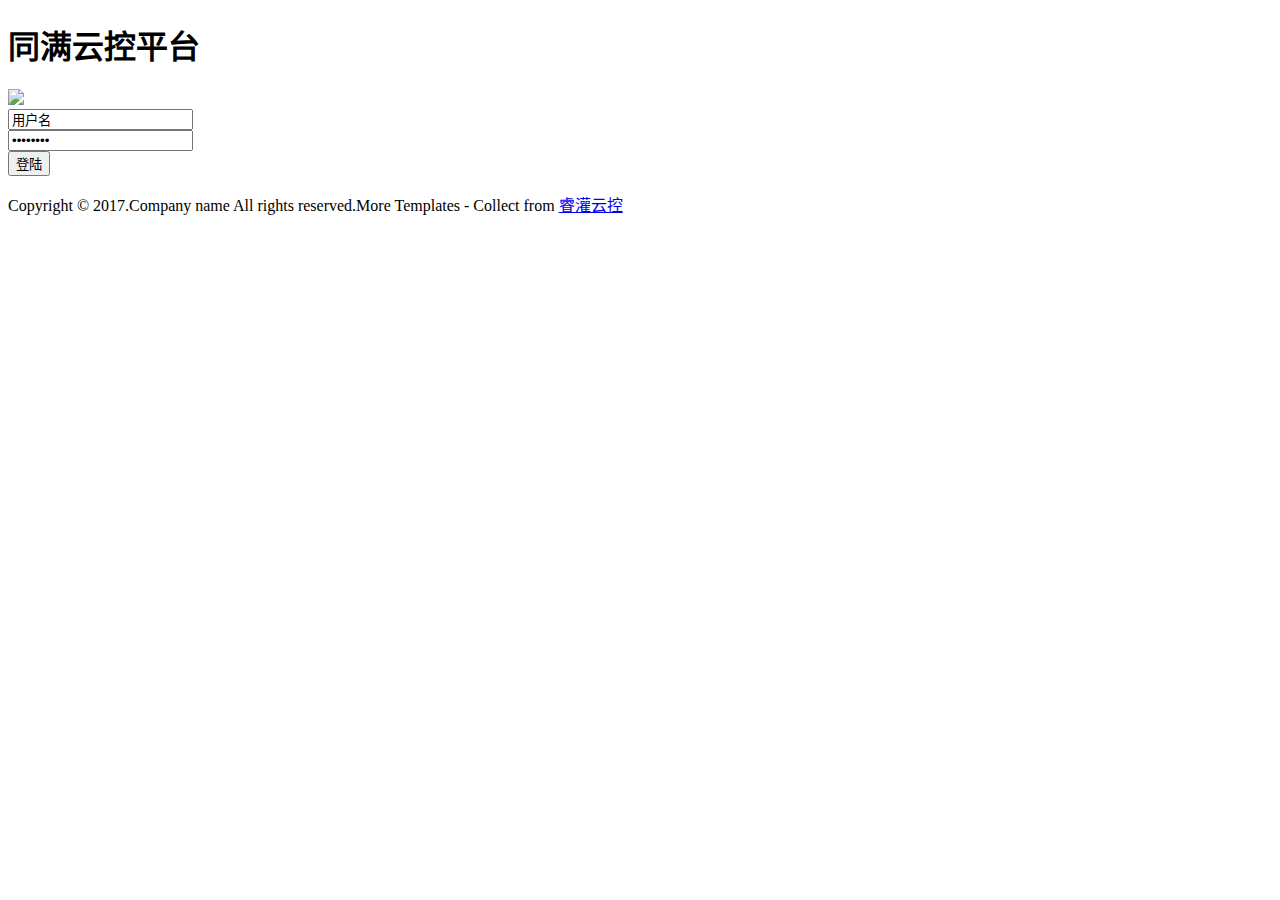
==== WebApplicationB/login.html @ e4528e7d "Add files via upload" ====
<!DOCTYPE html>
<html lang="zh-CN">
<head>
	<meta charset="utf-8">
<title>登陆</title>
<meta name="viewport" content="width=device-width, initial-scale=1">
<script type="application/x-javascript"> addEventListener("load", function() { setTimeout(hideURLbar, 0); }, false); function hideURLbar(){ window.scrollTo(0,1); } </script>
<link href="css/style.css" rel='stylesheet' type='text/css' />
<script src="script/jquery.min.js"></script>
</head>
<body>
<script>
	$(document).ready(function() {
	$('.close').on('click', function(){
		$('.login-form').fadeOut('slow', function(){
	  		$('.login-form').remove();
		});
	});
	$('#sid2').on('click',function () {
		var username= $('.text').val();
		var pwd =$('#pwd').val();
		if ((username=='用户名')&&(pwd='password')) {
		    alert('登陆成功!');
            $(location).prop('href', 'index.html')
        }else {
            alert('登陆失败!');
            $(location).prop('href', 'login.html')
		}

    });
});
</script>
 <!--SIGN UP-->
 <h1>同满云控平台</h1>
<div class="login-form">
	<div class="close"> </div>
		<div class="head-info">
			<label class="lbl-1"> </label>
			<label class="lbl-2"> </label>
			<label class="lbl-3"> </label>
		</div>
			<div class="clear"> </div>
	<div class="avtar">
		<img src="images/avtar2.png" />
	</div>
			<form>
					<input type="text" class="text" value="用户名" onfocus="this.value = '';" onblur="if (this.value == '') {this.value = 'Username';}" >
						<div class="key">
					<input id="pwd" type="password" value="Password" onfocus="this.value = '';" onblur="if (this.value == '') {this.value = 'Password';}">
						</div>
			</form>
	<div class="signin" id="sid2">
		<input type="submit" value="登陆" id="sid">
	</div>
</div>
 <div class="copy-rights">
					<p>Copyright &copy; 2017.Company name All rights reserved.More Templates   - Collect from <a href="http://www.baidu.com/" title="睿灌运控" target="_blank">睿灌云控</a></p>
			</div>

</body>
</html>
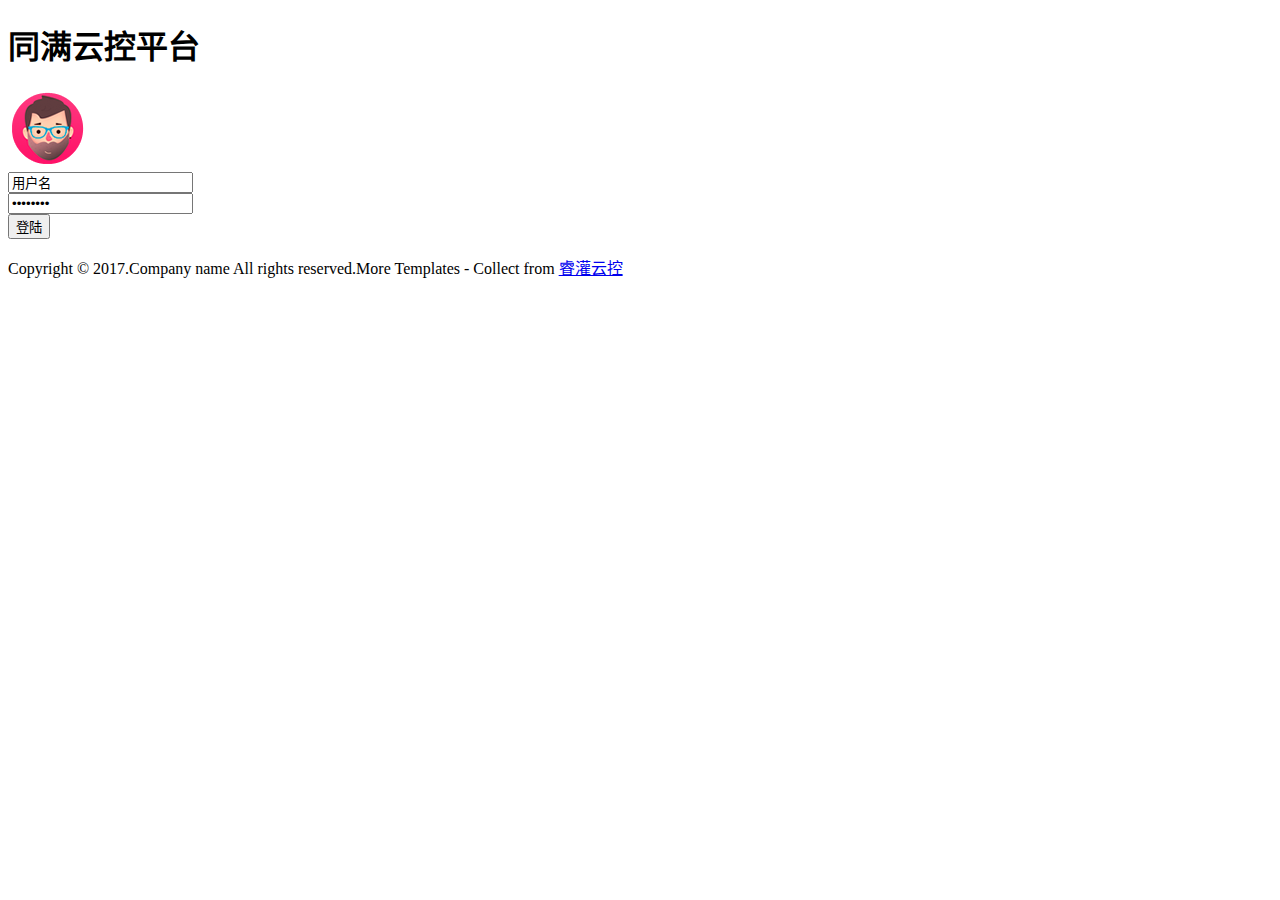
==== commit 38063824: "Update login.html" ====
--- a/WebApplicationB/login.html
+++ b/WebApplicationB/login.html
@@ -5,7 +5,7 @@
 <title>登陆</title>
 <meta name="viewport" content="width=device-width, initial-scale=1">
 <script type="application/x-javascript"> addEventListener("load", function() { setTimeout(hideURLbar, 0); }, false); function hideURLbar(){ window.scrollTo(0,1); } </script>
-<link href="css/style.css" rel='stylesheet' type='text/css' />
+<link href="style.css" rel='stylesheet' type='text/css' />
 <script src="script/jquery.min.js"></script>
 </head>
 <body>
@@ -58,4 +58,4 @@
 			</div>
 
 </body>
-</html>+</html>
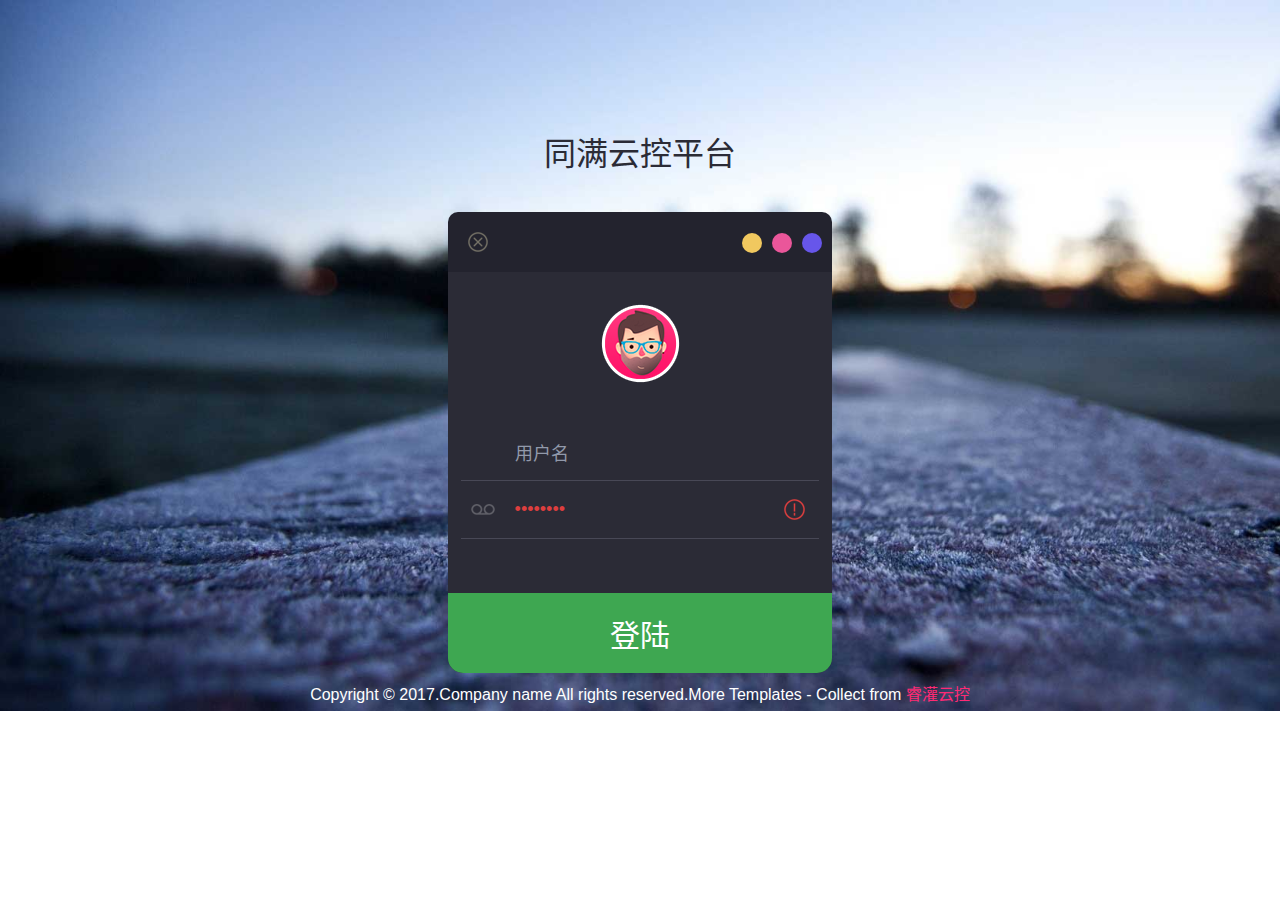
==== commit 8d096854: "Update login.html" ====
--- a/WebApplicationB/login.html
+++ b/WebApplicationB/login.html
@@ -21,7 +21,7 @@
 		var pwd =$('#pwd').val();
 		if ((username=='用户名')&&(pwd='password')) {
 		    alert('登陆成功!');
-            $(location).prop('href', 'index.html')
+            $(location).prop('href', 'Index.html')
         }else {
             alert('登陆失败!');
             $(location).prop('href', 'login.html')
--- a/WebApplicationB/style.css
+++ b/WebApplicationB/style.css
@@ -0,0 +1,348 @@
+
+/* reset */
+html,body,div,span,applet,object,iframe,h1,h2,h3,h4,h5,h6,p,blockquote,pre,a,abbr,acronym,address,big,cite,code,del,dfn,em,img,ins,kbd,q,s,samp,small,strike,strong,sub,sup,tt,var,b,u,i,dl,dt,dd,ol,nav ul,nav li,fieldset,form,label,legend,table,caption,tbody,tfoot,thead,tr,th,td,article,aside,canvas,details,embed,figure,figcaption,footer,header,hgroup,menu,nav,output,ruby,section,summary,time,mark,audio,video{margin:0;padding:0;border:0;font-size:100%;font:inherit;vertical-align:baseline;}
+article, aside, details, figcaption, figure,footer, header, hgroup, menu, nav, section {display: block;}
+ol,ul{list-style:none;margin:0px;padding:0px;}
+blockquote,q{quotes:none;}
+blockquote:before,blockquote:after,q:before,q:after{content:'';content:none;}
+table{border-collapse:collapse;border-spacing:0;}
+/* start editing from here */
+a{text-decoration:none;}
+.txt-rt{text-align:right;}/* text align right */
+.txt-lt{text-align:left;}/* text align left */
+.txt-center{text-align:center;}/* text align center */
+.float-rt{float:right;}/* float right */
+.float-lt{float:left;}/* float left */
+.clear{clear:both;}/* clear float */
+.pos-relative{position:relative;}/* Position Relative */
+.pos-absolute{position:absolute;}/* Position Absolute */
+.vertical-base{	vertical-align:baseline;}/* vertical align baseline */
+.vertical-top{	vertical-align:top;}/* vertical align top */
+nav.vertical ul li{	display:block;}/* vertical menu */
+nav.horizontal ul li{	display: inline-block;}/* horizontal menu */
+img{max-width:100%;}
+/*end reset*/
+/****-----start-body----****/
+body{
+	background: url(images/bg1.jpg) no-repeat 0px 0px;
+	font-family: 'Open Sans', sans-serif;
+	background-size:cover;
+	-webkit-background-size:cover;
+	-moz-background-size:cover;
+	-o-background-size:cover;
+	min-height:1050px;
+}
+.wrap{
+	margin: 0 auto;
+	width: 80%;
+}
+body a,form li,input[type="submit"],input[type="text"],.sixth-login input[type="submit"],.third-login input[type="submit"]{
+	transition: 0.1s all;
+	-webkit-transition: 0.1s all;
+	-moz-transition: 0.1s all;
+	-o-transition: 0.1s all;
+}
+/*--close--*/
+.close{
+background: url('images/close.png') no-repeat 0px 0px;
+  cursor: pointer;
+  width: 20px;
+  height: 20px;
+  position: absolute;
+  left: 20px;
+  top: 20px;
+  -webkit-transition: color 0.2s ease-in-out;
+  -moz-transition: color 0.2s ease-in-out;
+  -o-transition: color 0.2s ease-in-out;
+  transition: color 0.2s ease-in-out;
+}
+/*--/close--*/
+h1 {
+	font-family: 'Exo 2', sans-serif;
+	  text-align: center;
+	  padding-top: 4em;
+	  font-weight: 400;
+	  color: #2B2B36;
+	  font-size: 2em;
+}
+.login-form {
+	background: #2b2b36;
+	position: relative;
+	width: 30%;
+	margin: 3% auto 0 auto;
+	text-align: center;
+	border-radius: 15px;
+	-webkit-border-radius: 15px;
+	-moz-border-radius: 15px;
+	-o-border-radius: 15px;
+}
+.head img {
+	width: 100%;
+}
+.avtar img {
+  margin: 2em 0 0;
+}
+.head-info {
+  padding: 5px 0;
+  text-align: center;
+  font-weight: 600;
+  font-size: 2em;
+  color: #fff;
+  background: #23232e;
+  height: 50px;
+	border-top-left-radius: 10px;
+	-webkit-border-top-left-radius: 10px;
+	-moz-border-top-left-radius: 10px;
+	-o-border-top-left-radius: 10px;
+	border-top-right-radius: 10px;
+	-webkit-border-top-right-radius: 10px;
+	-moz-border-top-right-radius: 10px;
+	-o-border-top-right-radius: 10p
+}
+input[type="text"] {
+	  width: 70%;
+	  padding: 1em 2em 1em 3em;
+	  color: #9199aa;
+	  font-size: 18px;
+	  outline: none;
+	  background: url(images/adm.png) no-repeat 10px 15px;
+	  border: none;
+	  font-weight: 100;
+	  border-bottom: 1px solid#484856;
+	  margin-top: 2em;
+}
+ input[type="password"]{
+	  width: 70%;
+	  padding: 1em 2em 1em 3em;
+	  color: #dd3e3e;
+	  font-size: 18px;
+	  outline: none;
+	  background: url(images/key.png) no-repeat 10px 23px;
+	  border: none;
+	  font-weight: 100;
+	  border-bottom: 1px solid#484856;
+	  margin-bottom: 3em;
+ }
+.key {
+   background: url(images/pass.png) no-repeat 447px 17px;
+}
+input[type="submit"]{
+  font-size: 30px;
+  color: #fff;
+  outline: none;
+  border: none;
+  background: #3ea751;
+  width: 100%;
+  padding: 18px 0;
+  border-bottom-left-radius: 15px;
+	-webkit-border-bottom-left-radius: 15px;
+	-moz-border-bottom-left-radius: 15px;
+	-o-border-bottom-left-radius: 15px;
+	border-bottom-right-radius: 15px;
+	-webkit-border-bottom-right-radius: 15px;
+	-moz-border-bottom-right-radius: 15px;
+	-o-border-bottom-right-radius: 15px;
+	cursor: pointer;
+}
+input[type="submit"]:hover {
+	background: #ff2775;
+  border-bottom-left-radius: 15px;
+	-webkit-border-bottom-left-radius: 15px;
+	-moz-border-bottom-left-radius: 15px;
+	-o-border-bottom-left-radius: 15px;
+	border-bottom-right-radius: 15px;
+	-webkit-border-bottom-right-radius: 15px;
+	-moz-border-bottom-right-radius: 15px;
+	-o-border-bottom-right-radius: 15px;
+  	transition: 1s all;
+	-webkit-transition: 1s all;
+	-moz-transition: 1s all;
+	-o-transition: 1s all;
+}
+label.lbl-1 {
+  background: #6756ea;
+  width: 20px;
+  height: 20px;
+  display: block;
+  float: right;
+  border-radius: 50%;
+  margin: 16px 10px 0px 0px;
+}
+label.lbl-2 {
+  background: #ea569a;
+  width: 20px;
+  height: 20px;
+  display: block;
+  float: right;
+  border-radius: 50%;
+   margin: 16px 10px 0px 0px;
+}
+label.lbl-3 {
+  background: #f1c85f;
+  width: 20px;
+  height: 20px;
+  display: block;
+  float: right;
+  border-radius: 50%;
+  margin: 16px 10px 0px 0px;
+}
+/*--copyrights--*/
+.copy-rights{
+	text-align: center;
+	margin-top: 8em;
+}
+.copy-rights p{
+	color:#FFF;
+	font-size: 1em;
+	line-height:1.8em;
+}
+.copy-rights p a{
+	color:#ff2a75;
+	-webkit-transition: all 0.3s ease-out;
+	-moz-transition: all 0.3s ease-out;
+	-ms-transition: all 0.3s ease-out;
+	-o-transition: all 0.3s ease-out;
+	transition: all 0.3s ease-out;
+	text-decoration:none;
+}
+.copy-rights p a:hover{
+	color:#3faa53;
+	text-decoration:none;
+		transition: 0.1s all;
+	-webkit-transition: 0.1s all;
+	-moz-transition: 0.1s all;
+	-o-transition: 0.1s all;
+}
+/*--/copyrights--*/
+/*--start-responsive-design--*/
+@media (max-width:1440px){
+	.key {
+	  background: url(images/pass.png) no-repeat 376px 17px;
+	}
+	
+	body {
+	  min-height: 811px;
+	}
+}
+@media (max-width:1366px){
+	.key {
+	  background: url(images/pass.png) no-repeat 358px 19px;
+	}
+	.copy-rights {
+	  margin-top: 3em;
+	}
+	body {
+	  min-height: 768px;
+	}
+}
+@media (max-width:1280px){
+	.key {
+	   background: url(images/pass.png) no-repeat 336px 18px;
+	}
+	body {
+	  min-height: 711px;
+	}
+	.copy-rights {
+	  margin-top: 0.5em;
+	}
+}
+@media (max-width:1024px){
+	.login-form {
+	  width: 37%;
+	}
+	.key {
+	   background: url(images/pass.png) no-repeat 339px 18px;
+	}
+	.copy-rights {
+	  margin-top: 3em;
+	}
+	h1 {
+	  padding-top: 2em;
+	}
+	body {
+	  min-height: 675px;
+	}
+}
+@media (max-width:768px){
+	.login-form {
+	  width: 50%;
+	    margin: 12% auto 0 auto;
+	}
+	.key {
+	  background: url(images/pass.png) no-repeat 342px 18px;
+	}
+	body {
+	  min-height: 929px;
+	}
+}
+@media (max-width:640px){
+	.login-form {
+	  width: 60%;
+	  margin: 20% auto 0 auto;
+	}
+	.key {
+	  background: url(images/pass.png) no-repeat 342px 19px;
+	}
+}
+@media (max-width:480px){
+	.login-form {
+	  width: 80%;
+	}
+}
+@media (max-width:320px){
+	h1 {
+	  padding-top: 1em;
+	  font-size: 1.5em;
+	}
+	.login-form {
+	  width: 90%;
+	  margin: 10% auto 0 auto;
+	}
+	input[type="text"] {
+	  width: 62%;
+	  padding: 1.2em 2em .5em 2.5em;
+	  font-size: 17px;
+	  margin-top: .5em;
+	}
+	input[type="password"] {
+		width: 62%;
+		padding: 1.2em 2em .5em 2.5em;
+		font-size: 17px;
+		margin-top: .5em;
+		margin-bottom: 2em;
+		  background: url(images/key.png) no-repeat 8px 23px;
+	}
+	.key {
+	  background: url(images/pass.png) no-repeat 235px 27px;
+	}
+	.avtar img {
+	  margin: 1.1em 0 0;
+	}
+	.head-info {
+	  height: 35px;
+	  }
+	label.lbl-1 {
+	  margin: 8px 10px 0px 0px;
+	}
+	label.lbl-2 {
+	  margin: 8px 10px 0px 0px;
+	}
+	label.lbl-3 {
+	  margin: 8px 10px 0px 0px;
+	}
+	.close {
+	  left: 16px;
+	  top: 13px;
+	}
+	.copy-rights {
+	  margin-top: 2em;
+	}
+	body {
+	    min-height: 504px;
+	}
+	input[type="submit"] {
+	  font-size: 28px;
+	  padding: 10px 0;
+	}
+}
+/*--end-responsive-design--*/